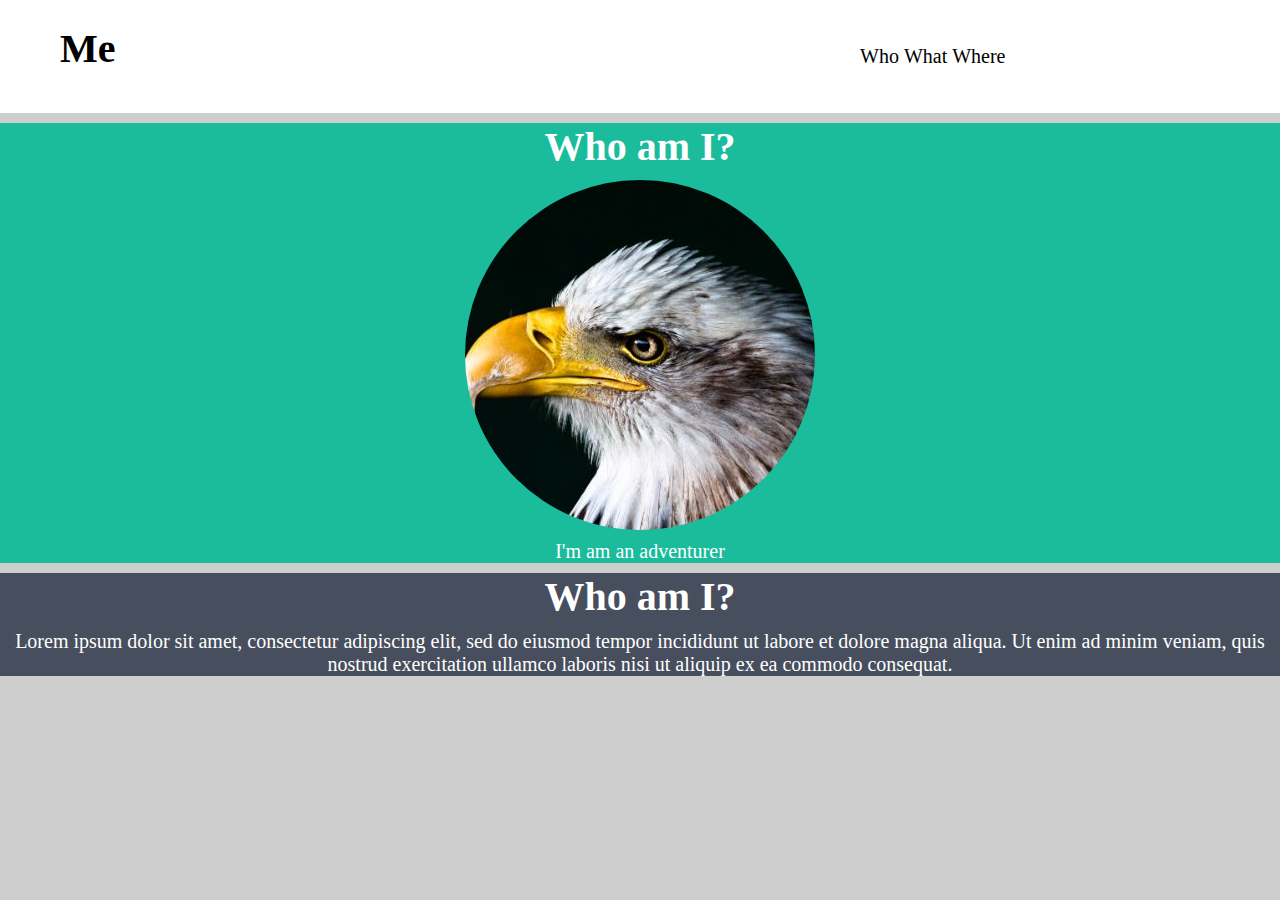
==== 001_HTML_CSS/index.html @ 37cb550a "André - Só uma barra do aboutus" ====
<html>
    <head>
        <link rel="stylesheet" href="css/estilo.css">
    </head>

    <body>
        <div class='navbar'>
            <h1 class='title'>Me</h1>
        
            <div class='menu'>
                <ul>
                    <li>Who</li>
                    <li>What</li>
                    <li>Where</Li>
                </ul>

            </div>
        </div>

        <div class="profile">
            <h1>Who am I?</h1>
            <img src="images/bird.jpg">
            <p>I'm am an adventurer</p>
        </div>

        <div class="aboutus">
            <h1>Who am I?</h1>
            <p>Lorem ipsum dolor sit amet, consectetur adipiscing elit, sed do eiusmod tempor incididunt ut labore et dolore magna aliqua. Ut enim ad minim veniam, quis nostrud exercitation ullamco laboris nisi ut aliquip ex ea commodo consequat.</p>
        </div>

    </body>
</html>
---- 001_HTML_CSS/css/estilo.css ----
body {
    background: #cecece;
    margin: 0px;
    padding: 0px;
    font-size: 20px;
}

h1, h2, h3, h4, h5, p {
    display: block;
    margin: 10px 0px;
    padding: 0px;
}

.navbar {
    background-color: #fff;
    min-height: 50px;
    overflow: auto;   
}

.navbar > .title {
    float: left;
    padding: 10px;
    margin: 15px 0px 15px 50px;
    width: 400px;
}

.navbar > .menu {
    float: right;
    padding: 10px;
    width: 400px;
    margin: 15px 50px 15px 0px;
}

ul li {
    display: inline;
}

li {

    list-style-type: none;
}

.profile, .aboutus {
    background-color: #1ABC9C;
    height: auto;
    text-align: center;
    color: white;
}

.profile img{
    border-radius: 50%;
}

.profile p, .profile h1 {
    margin: 10px 0px;
}

.aboutus {
    background: #474E5D;
}
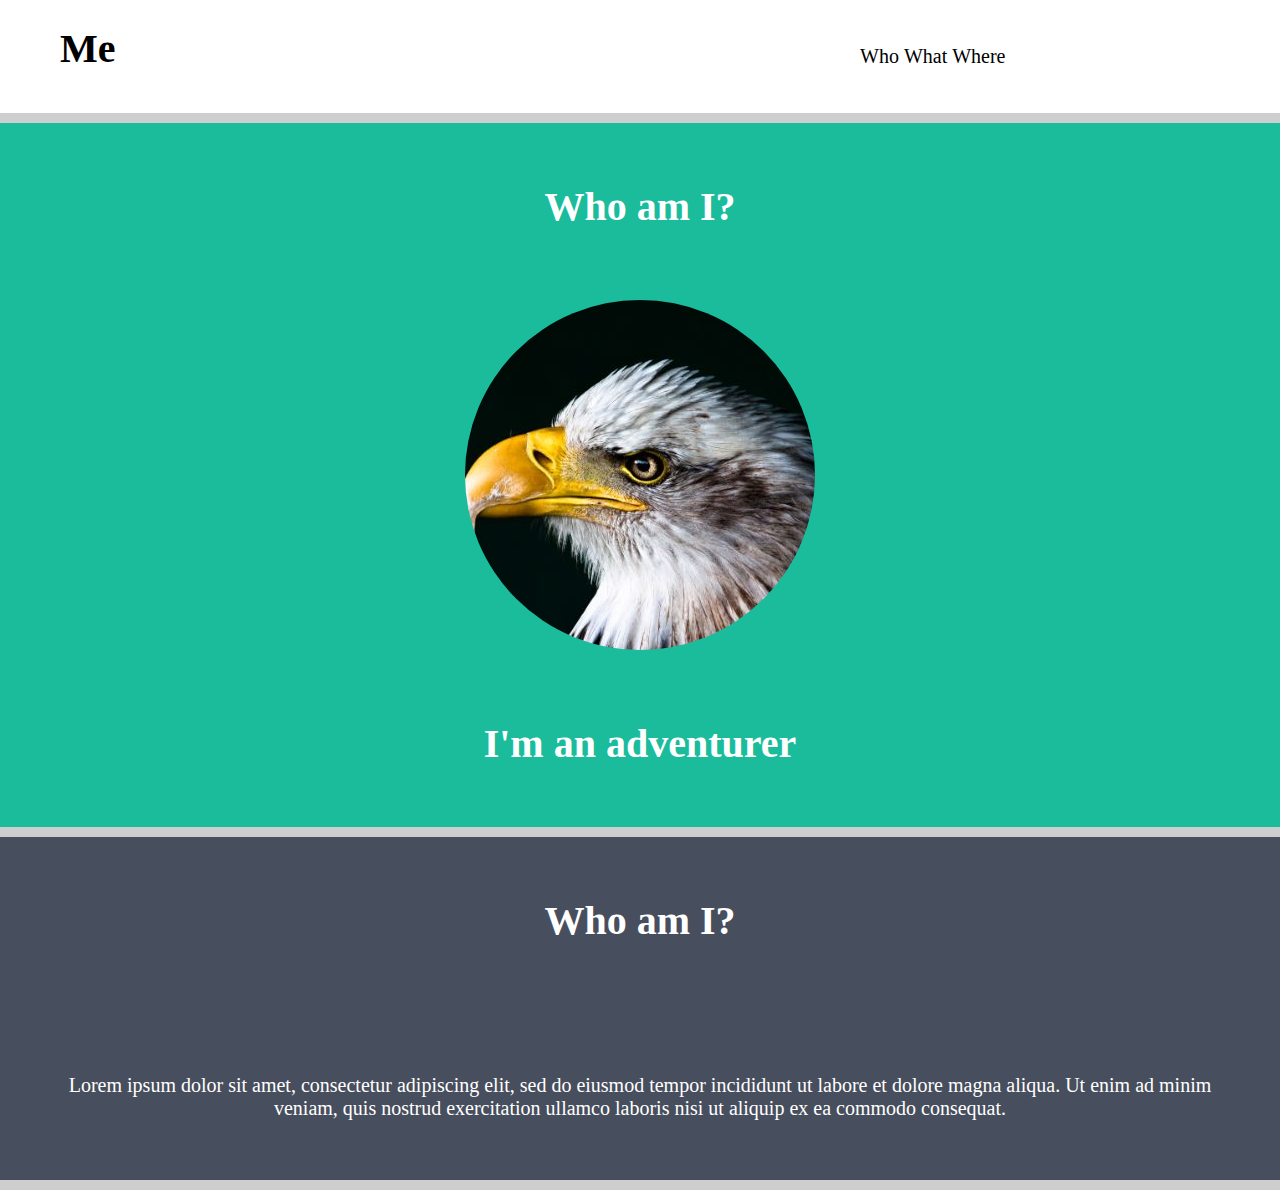
==== commit 2985acaf: "Leandro - melhoria no espaçamento dos títulos" ====
--- a/001_HTML_CSS/index.html
+++ b/001_HTML_CSS/index.html
@@ -20,7 +20,7 @@
         <div class="profile">
             <h1>Who am I?</h1>
             <img src="images/bird.jpg">
-            <p>I'm am an adventurer</p>
+            <h1>I'm an adventurer</h1>
         </div>
 
         <div class="aboutus">
--- a/001_HTML_CSS/css/estilo.css
+++ b/001_HTML_CSS/css/estilo.css
@@ -8,7 +8,7 @@
 h1, h2, h3, h4, h5, p {
     display: block;
     margin: 10px 0px;
-    padding: 0px;
+    padding:60px 50px;
 }
 
 .navbar {
@@ -47,11 +47,11 @@
     color: white;
 }
 
-.profile img{
+.profile img {
     border-radius: 50%;
 }
 
-.profile p, .profile h1 {
+.profile h2, .profile h1 {
     margin: 10px 0px;
 }
 
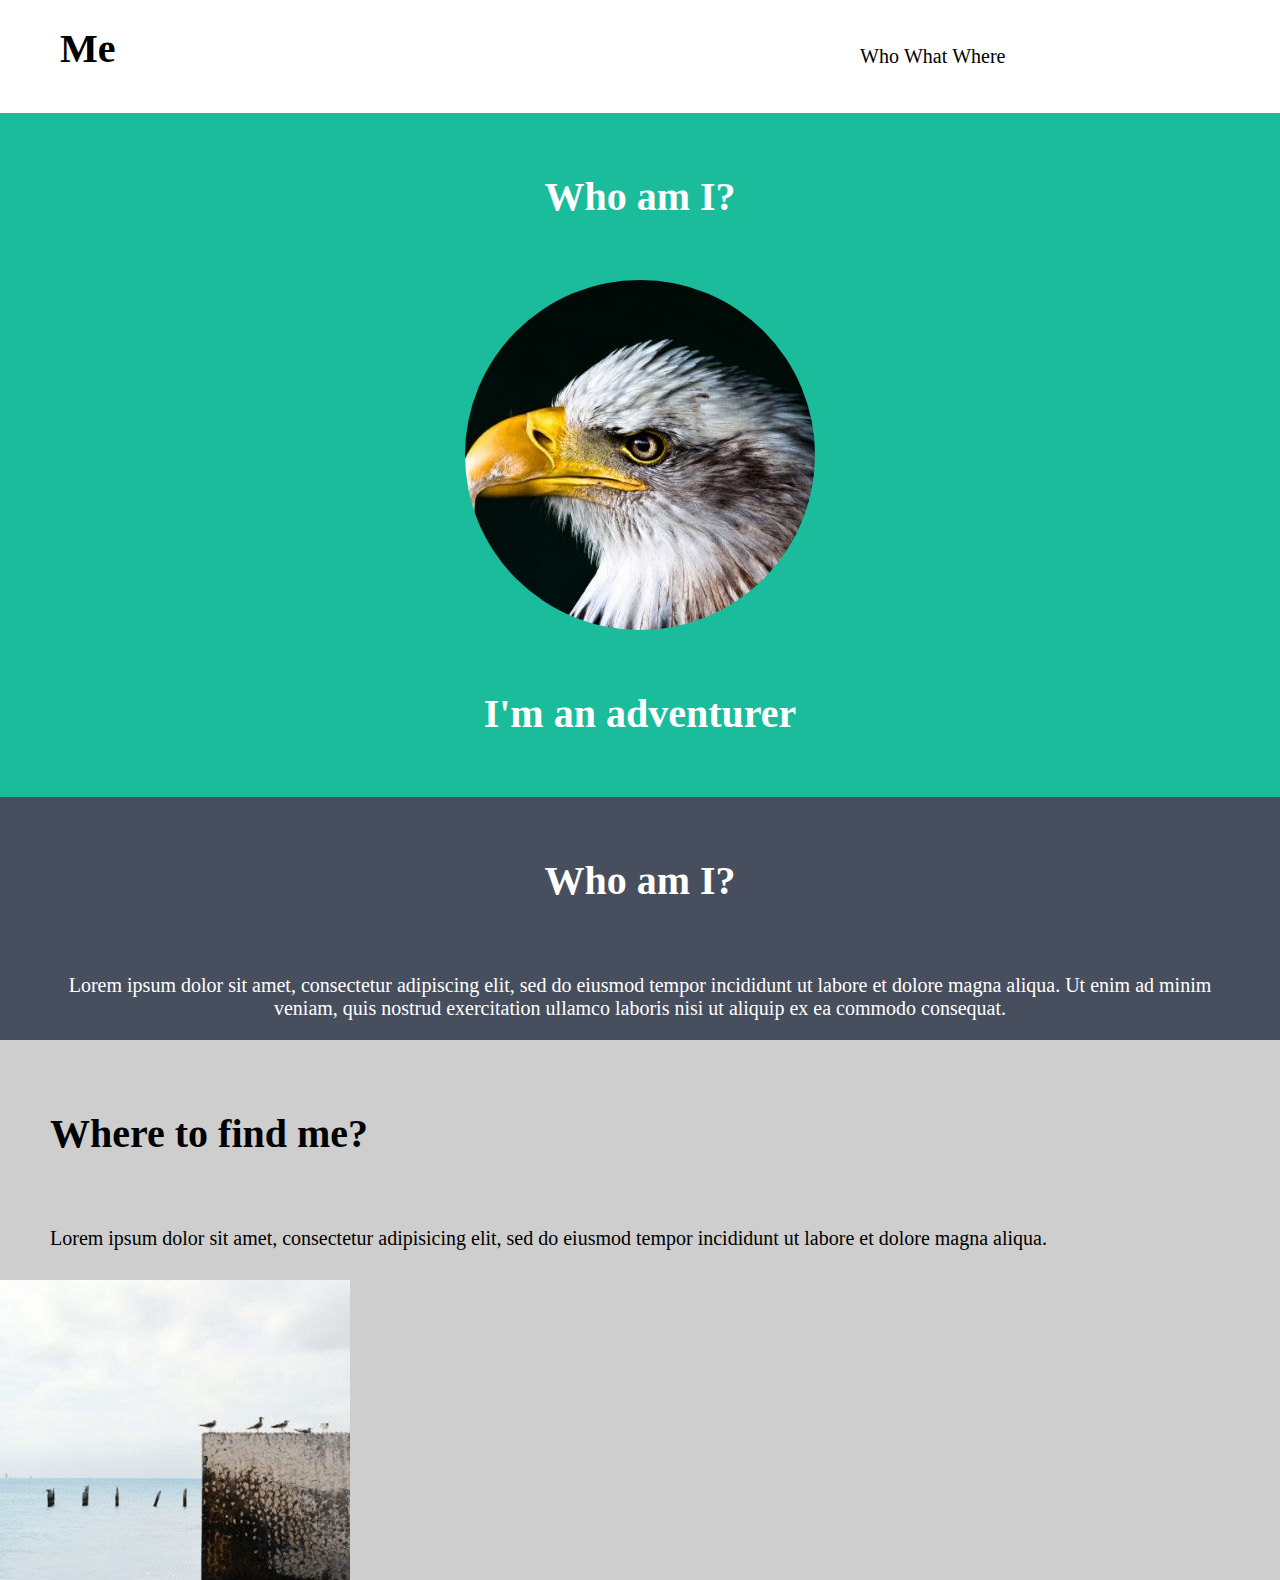
==== commit e15c3c8d: "Victor - Remoção de margem cinza e criação da div Where to find me" ====
--- a/001_HTML_CSS/index.html
+++ b/001_HTML_CSS/index.html
@@ -28,5 +28,14 @@
             <p>Lorem ipsum dolor sit amet, consectetur adipiscing elit, sed do eiusmod tempor incididunt ut labore et dolore magna aliqua. Ut enim ad minim veniam, quis nostrud exercitation ullamco laboris nisi ut aliquip ex ea commodo consequat.</p>
         </div>
 
+        <div class="contact">
+            <h1>Where to find me?</h1>
+            
+            <div class="contact-column">
+                <p>Lorem ipsum dolor sit amet, consectetur adipisicing elit, sed do eiusmod tempor incididunt ut labore et dolore magna aliqua.</p>
+
+                <img src="images/birds1.jpg">
+            </div>
+        </div>
     </body>
 </html>--- a/001_HTML_CSS/css/estilo.css
+++ b/001_HTML_CSS/css/estilo.css
@@ -5,10 +5,16 @@
     font-size: 20px;
 }
 
-h1, h2, h3, h4, h5, p {
+h1, h2, h3, h4, h5 {
     display: block;
     margin: 10px 0px;
-    padding:60px 50px;
+    padding: 60px 50px;
+}
+
+p {
+    display: block;
+    margin: 10px 0px;
+    padding: 0px 50px 20px 50px;
 }
 
 .navbar {
@@ -51,10 +57,14 @@
     border-radius: 50%;
 }
 
-.profile h2, .profile h1 {
-    margin: 10px 0px;
+.profile h2, .profile h1, .aboutus h1 {
+    margin: 0px 0px;
 }
 
 .aboutus {
     background: #474E5D;
-}+}
+
+.contact {
+    
+}
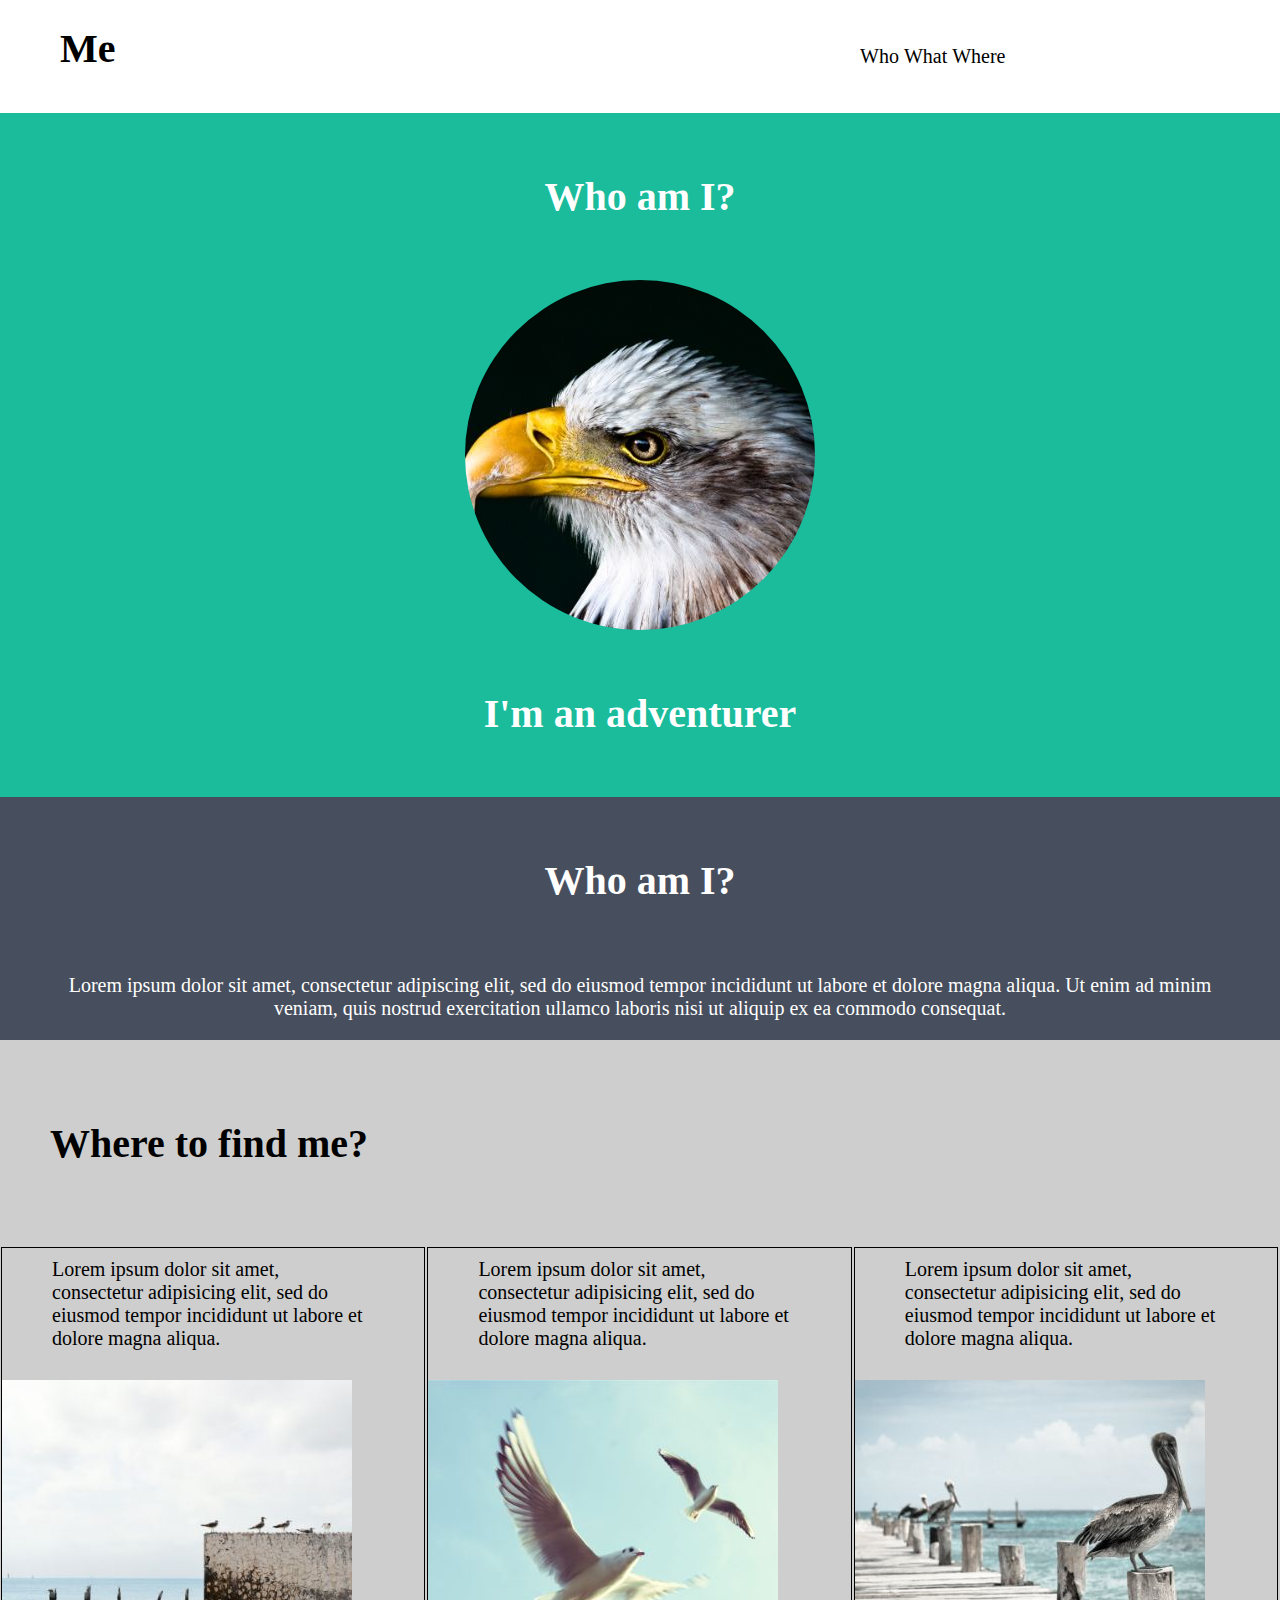
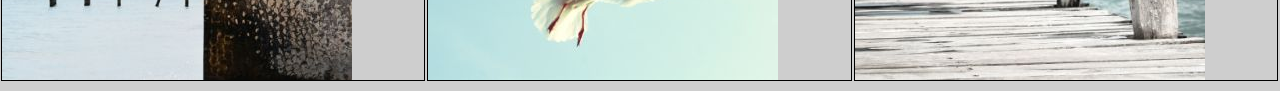
==== commit 226ca222: "Francisco - Criacao das divs e insercao das images e inicio de estilizacao" ====
--- a/001_HTML_CSS/index.html
+++ b/001_HTML_CSS/index.html
@@ -36,6 +36,16 @@
 
                 <img src="images/birds1.jpg">
             </div>
+            <div class="contact-column">
+                 <p>Lorem ipsum dolor sit amet, consectetur adipisicing elit, sed do eiusmod tempor incididunt ut labore et dolore magna aliqua.</p>
+    
+                <img src="images/birds2.jpg">
+            </div>    
+            <div class="contact-column">
+                <p>Lorem ipsum dolor sit amet, consectetur adipisicing elit, sed do eiusmod tempor incididunt ut labore et dolore magna aliqua.</p>
+        
+                <img src="images/birds3.jpg">
+            </div>                        
         </div>
     </body>
 </html>--- a/001_HTML_CSS/css/estilo.css
+++ b/001_HTML_CSS/css/estilo.css
@@ -66,5 +66,16 @@
 }
 
 .contact {
-    
+    overflow: auto;
 }
+
+.contact-column {
+    float: left;
+    width: 33%;
+    margin: 10px 1px;
+    border: 1px solid black;
+}
+
+.contact-column img {
+    padding: 0px auto;
+}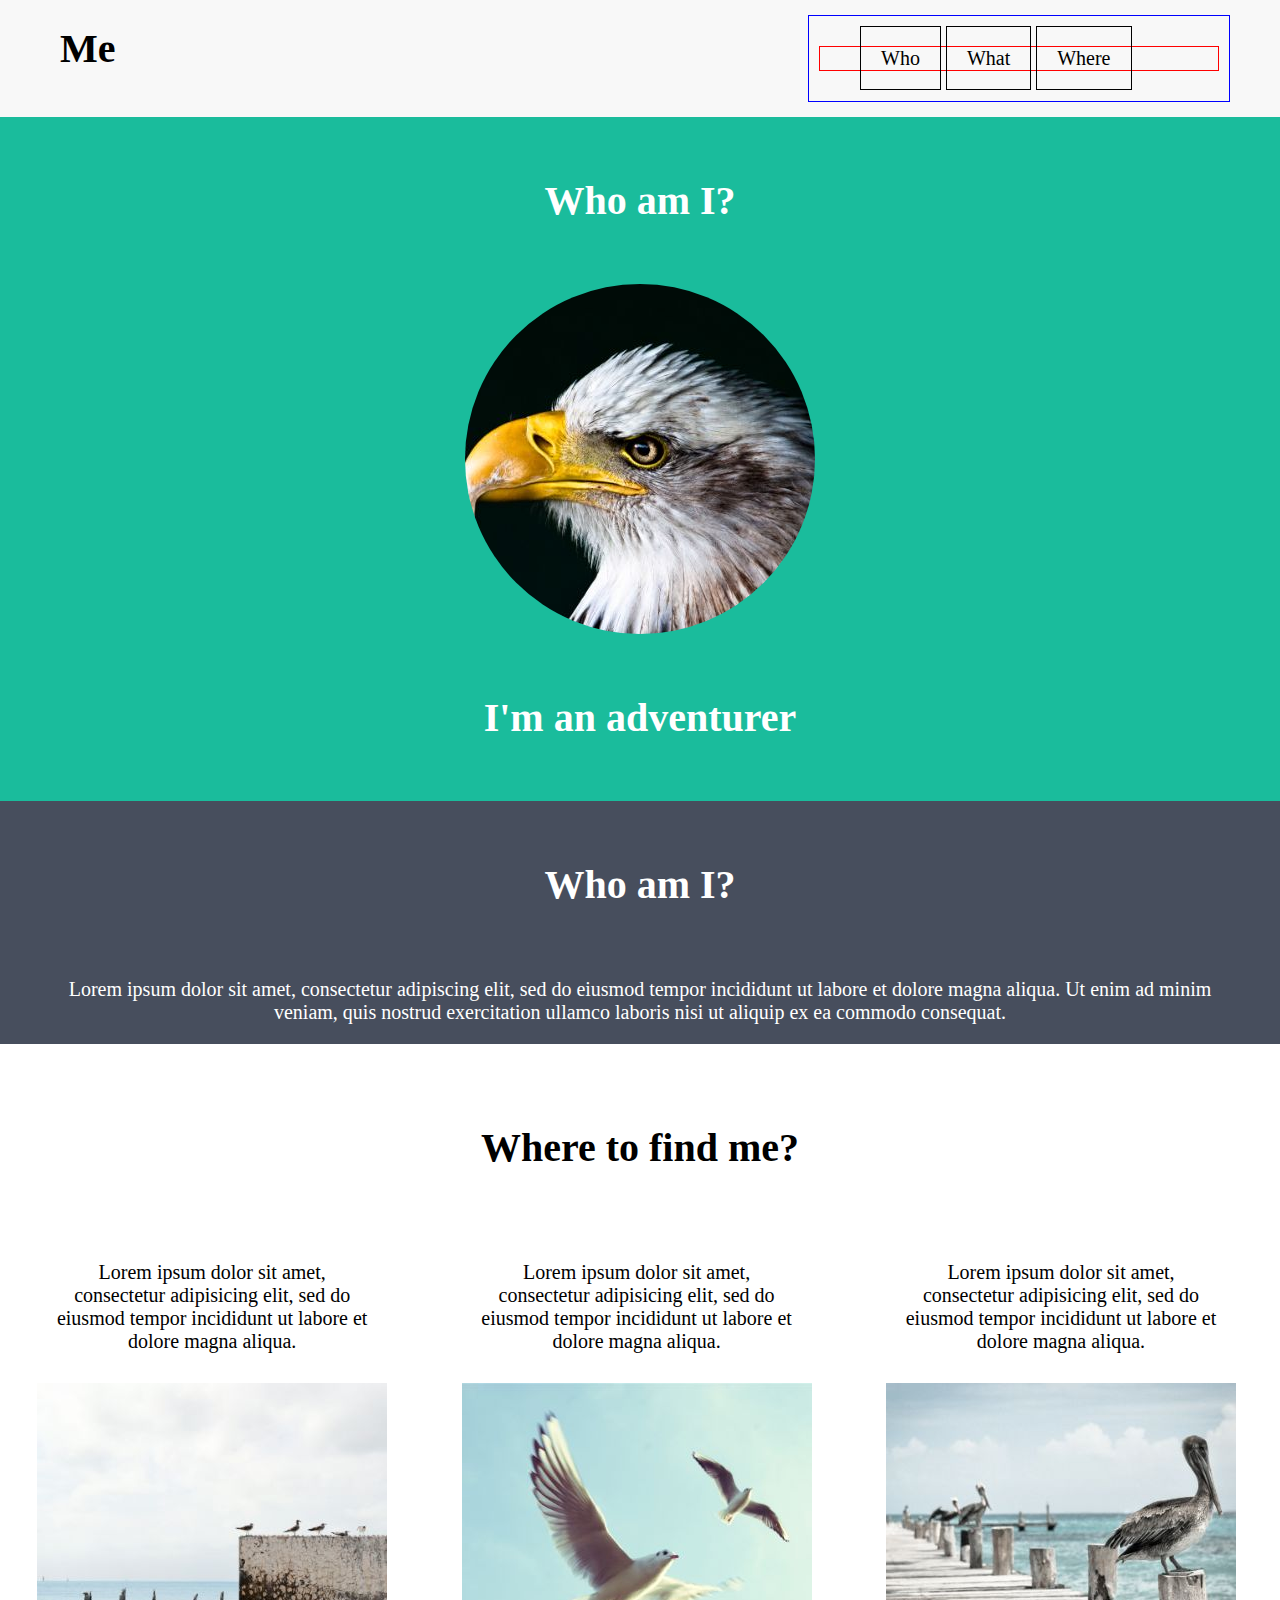
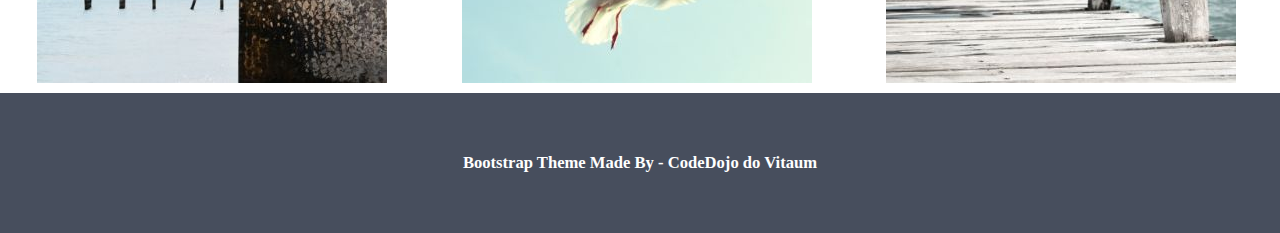
==== commit f68d4bf5: "André - Footer mais menu e imagens do contato" ====
--- a/001_HTML_CSS/index.html
+++ b/001_HTML_CSS/index.html
@@ -47,5 +47,9 @@
                 <img src="images/birds3.jpg">
             </div>                        
         </div>
+
+        <div class='footer'>
+            <h5>Bootstrap Theme Made By - CodeDojo do Vitaum</h5>
+        </div>
     </body>
 </html>--- a/001_HTML_CSS/css/estilo.css
+++ b/001_HTML_CSS/css/estilo.css
@@ -1,5 +1,5 @@
 body {
-    background: #cecece;
+    background: ##FFFFFF;
     margin: 0px;
     padding: 0px;
     font-size: 20px;
@@ -18,7 +18,7 @@
 }
 
 .navbar {
-    background-color: #fff;
+    background-color: #F8F8F8;
     min-height: 50px;
     overflow: auto;   
 }
@@ -35,6 +35,12 @@
     padding: 10px;
     width: 400px;
     margin: 15px 50px 15px 0px;
+    border: 1px solid blue;
+}
+
+ul{
+    
+    border: 1px solid red;
 }
 
 ul li {
@@ -44,9 +50,11 @@
 li {
 
     list-style-type: none;
+    border: 1px solid black;
+    padding: 20px;
 }
 
-.profile, .aboutus {
+.profile, .aboutus, .footer {
     background-color: #1ABC9C;
     height: auto;
     text-align: center;
@@ -57,25 +65,22 @@
     border-radius: 50%;
 }
 
-.profile h2, .profile h1, .aboutus h1 {
+.profile h2, .profile h1, .aboutus h1, .footer h5 {
     margin: 0px 0px;
 }
 
-.aboutus {
+.aboutus, .footer {
     background: #474E5D;
 }
 
 .contact {
     overflow: auto;
+    
+    text-align: center;
 }
 
 .contact-column {
     float: left;
     width: 33%;
     margin: 10px 1px;
-    border: 1px solid black;
 }
-
-.contact-column img {
-    padding: 0px auto;
-}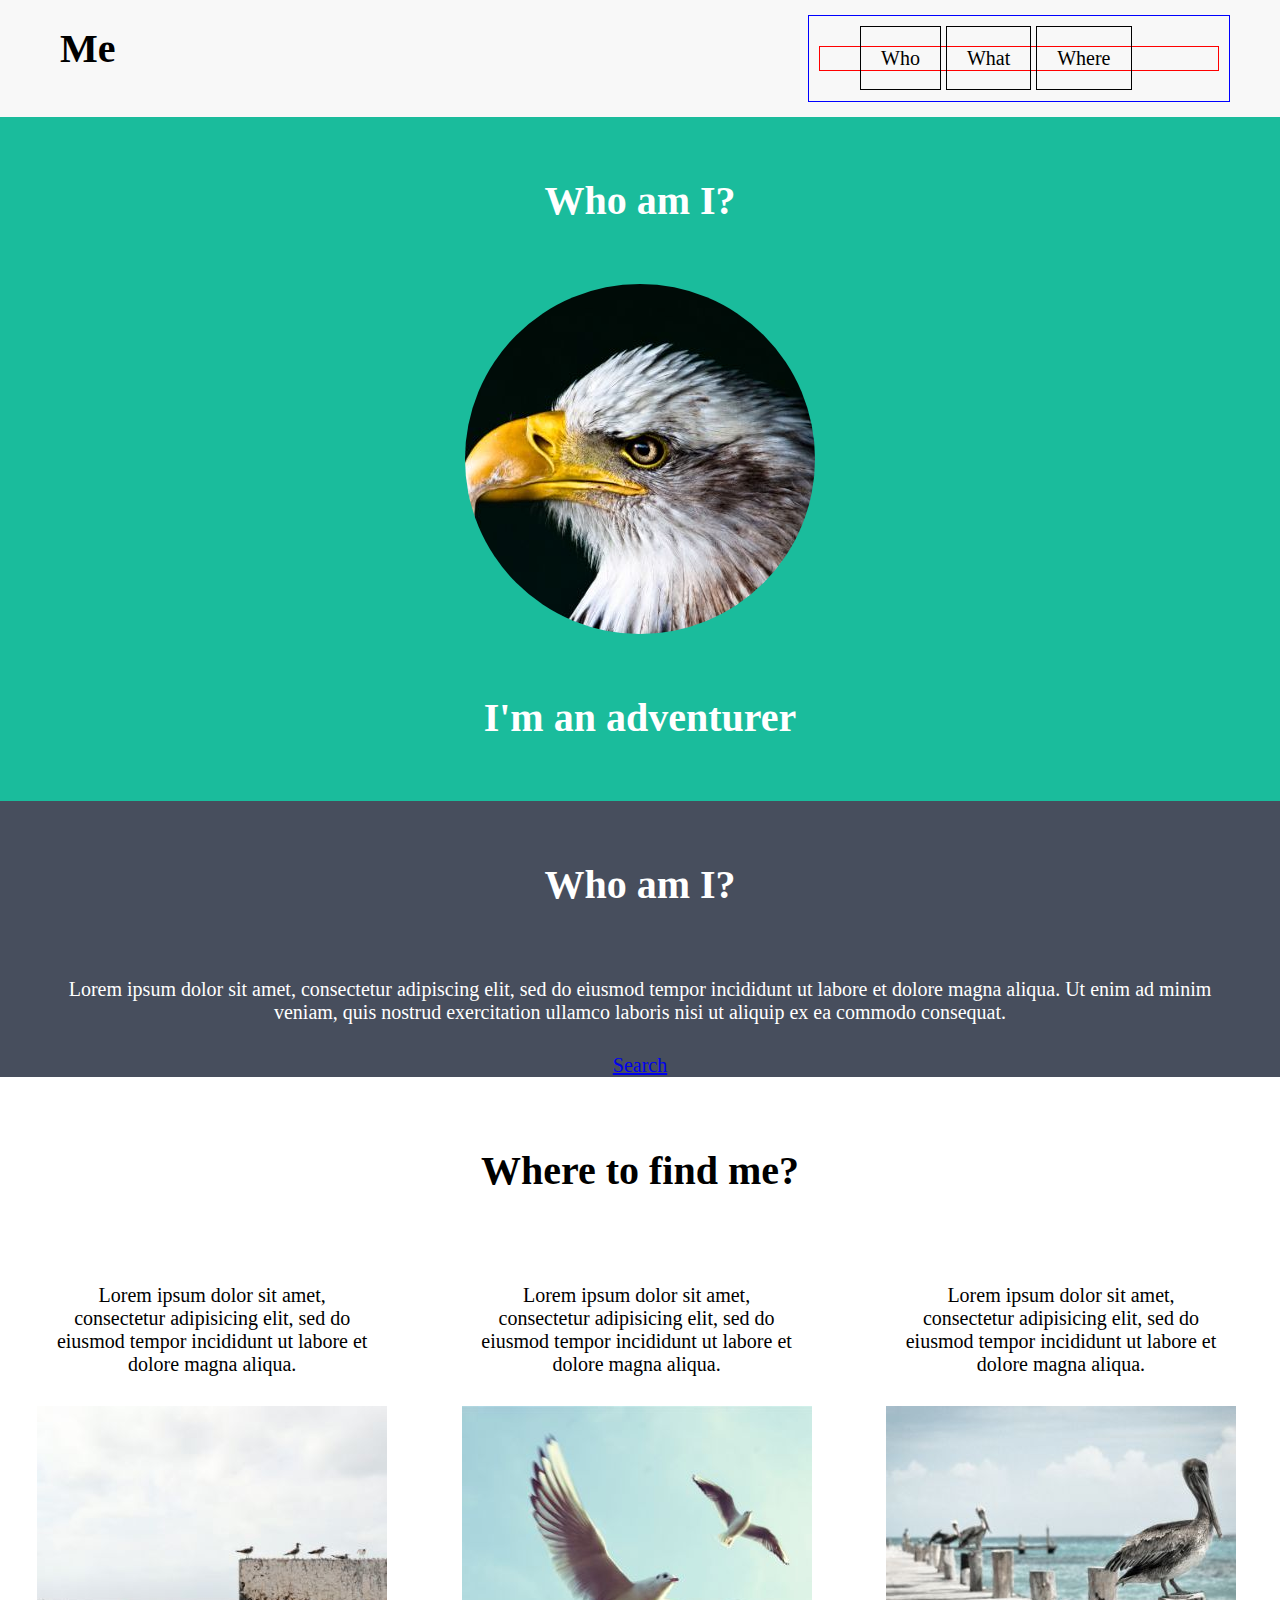
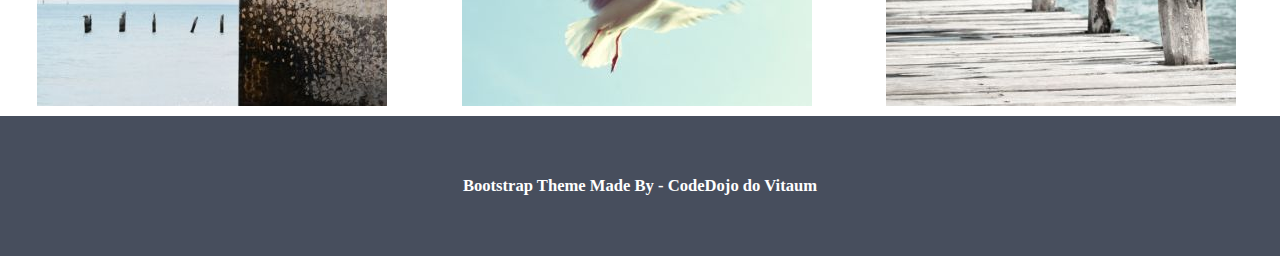
==== commit c1f2479a: "Leandro - Início do botão search" ====
--- a/001_HTML_CSS/index.html
+++ b/001_HTML_CSS/index.html
@@ -26,6 +26,11 @@
         <div class="aboutus">
             <h1>Who am I?</h1>
             <p>Lorem ipsum dolor sit amet, consectetur adipiscing elit, sed do eiusmod tempor incididunt ut labore et dolore magna aliqua. Ut enim ad minim veniam, quis nostrud exercitation ullamco laboris nisi ut aliquip ex ea commodo consequat.</p>
+
+            <a href="#" class="search-button"> 
+                Search
+            </a>
+
         </div>
 
         <div class="contact">
--- a/001_HTML_CSS/css/estilo.css
+++ b/001_HTML_CSS/css/estilo.css
@@ -84,3 +84,9 @@
     width: 33%;
     margin: 10px 1px;
 }
+
+.search-button {
+    border-radius: 5%;
+    width: 120px;
+    height: 40px;
+}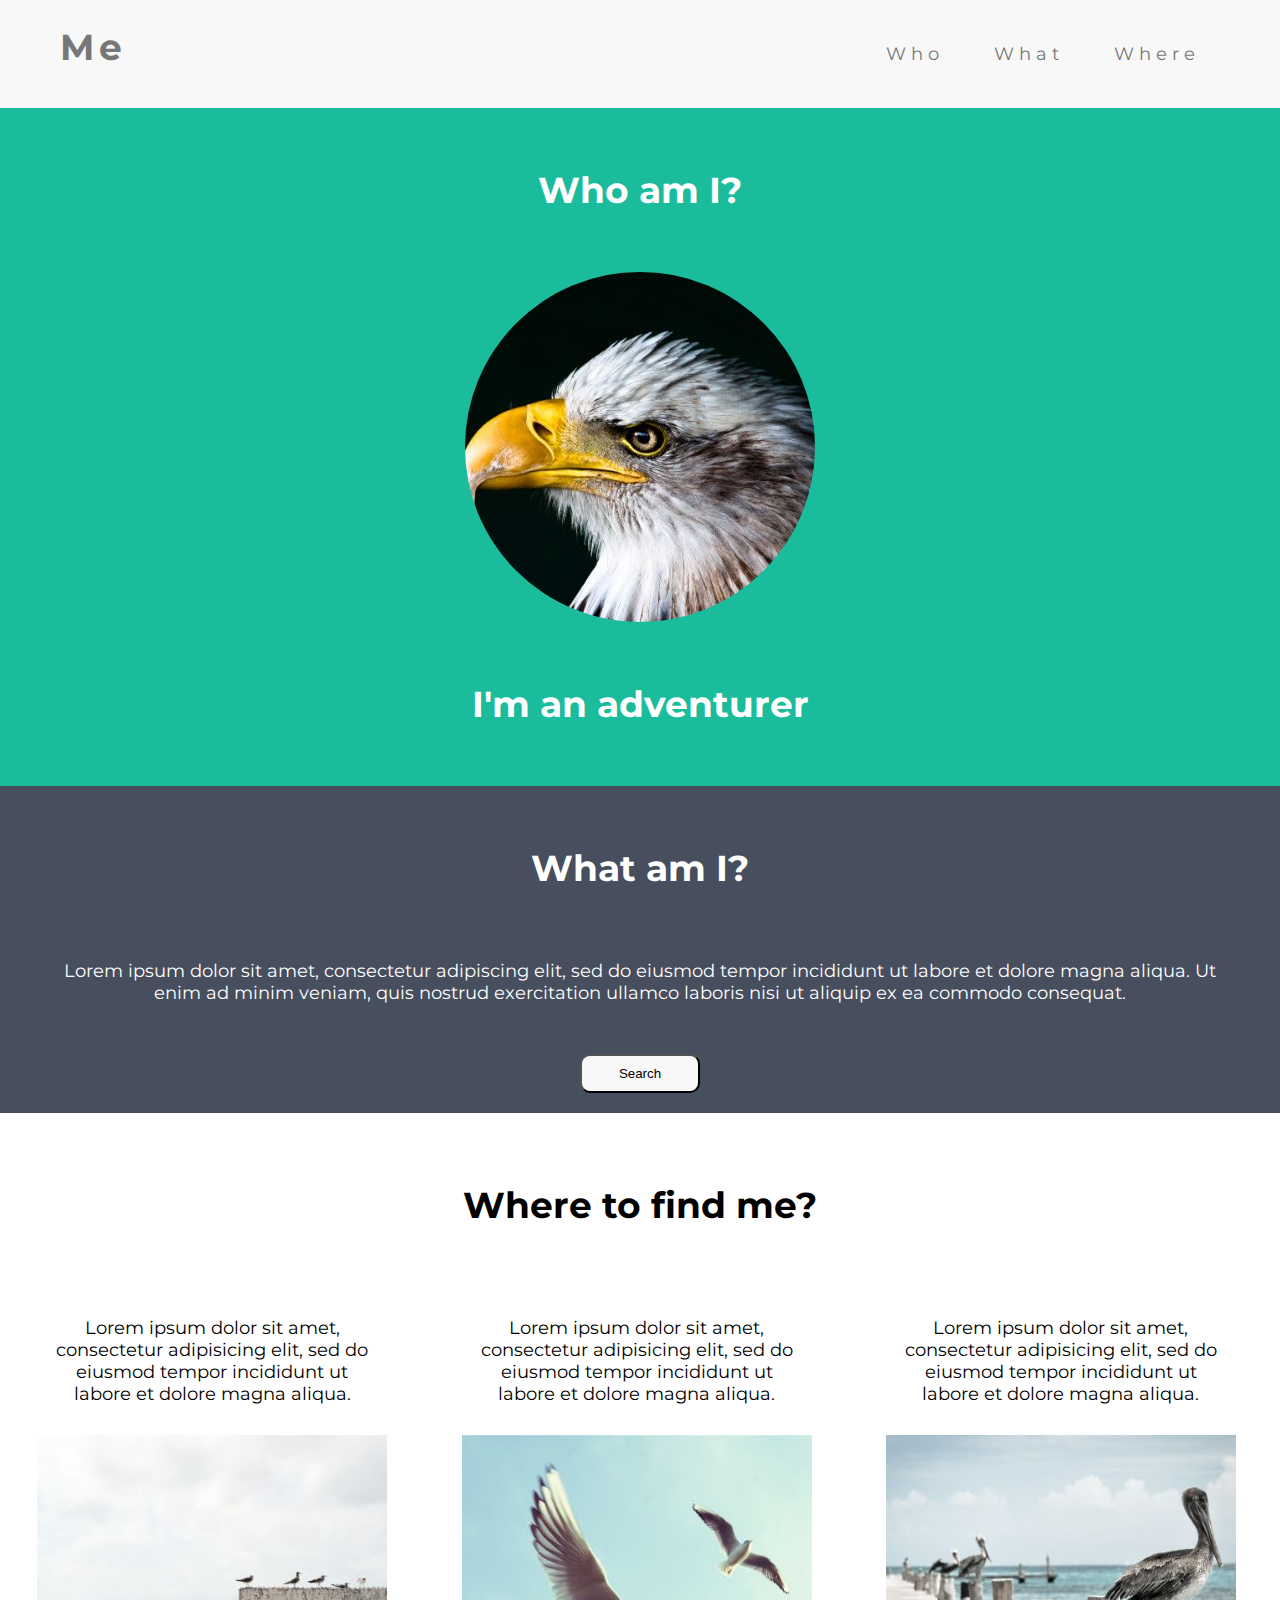
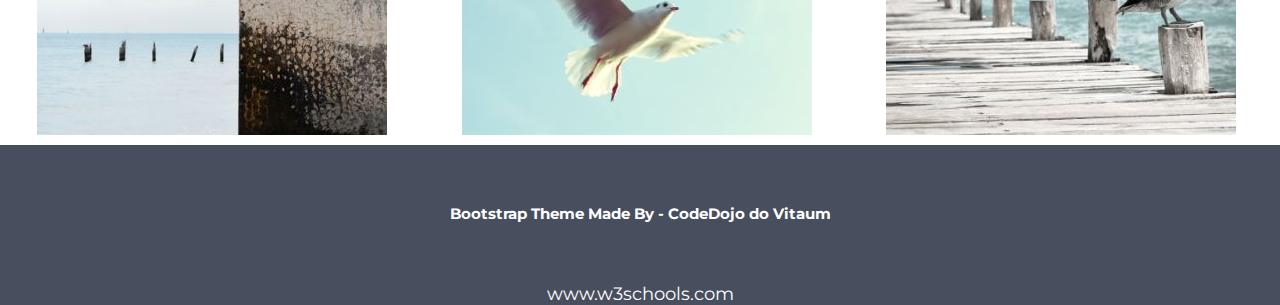
==== commit 2c15b997: "Victor - Final Botão e âncoras" ====
--- a/001_HTML_CSS/index.html
+++ b/001_HTML_CSS/index.html
@@ -1,5 +1,6 @@
 <html>
     <head>
+        <link href="https://fonts.googleapis.com/css?family=Montserrat" rel="stylesheet">
         <link rel="stylesheet" href="css/estilo.css">
     </head>
 
@@ -9,31 +10,30 @@
         
             <div class='menu'>
                 <ul>
-                    <li>Who</li>
-                    <li>What</li>
-                    <li>Where</Li>
+                    <li><a href="#profile">Who</a></li>
+                    <li><a href="#aboutus">What</a></li>
+                    <li><a href="#contact">Where</a></Li>
                 </ul>
 
             </div>
         </div>
 
-        <div class="profile">
+        <div id="profile" class="profile">
             <h1>Who am I?</h1>
             <img src="images/bird.jpg">
             <h1>I'm an adventurer</h1>
         </div>
 
-        <div class="aboutus">
-            <h1>Who am I?</h1>
+        <div id="aboutus" class="aboutus">
+            <h1>What am I?</h1>
             <p>Lorem ipsum dolor sit amet, consectetur adipiscing elit, sed do eiusmod tempor incididunt ut labore et dolore magna aliqua. Ut enim ad minim veniam, quis nostrud exercitation ullamco laboris nisi ut aliquip ex ea commodo consequat.</p>
-
-            <a href="#" class="search-button"> 
-                Search
+            
+            <a href="#">
+                <button class="search-button">Search</button>
             </a>
-
         </div>
 
-        <div class="contact">
+        <div id="contact" class="contact">
             <h1>Where to find me?</h1>
             
             <div class="contact-column">
@@ -55,6 +55,7 @@
 
         <div class='footer'>
             <h5>Bootstrap Theme Made By - CodeDojo do Vitaum</h5>
+            <a href="www.w3schools.com">www.w3schools.com</a>
         </div>
     </body>
 </html>--- a/001_HTML_CSS/css/estilo.css
+++ b/001_HTML_CSS/css/estilo.css
@@ -1,8 +1,9 @@
 body {
-    background: ##FFFFFF;
+    background: #FFFFFF;
     margin: 0px;
     padding: 0px;
-    font-size: 20px;
+    font-size: 18px;
+    font-family: 'Montserrat', 'Arial';
 }
 
 h1, h2, h3, h4, h5 {
@@ -17,30 +18,30 @@
     padding: 0px 50px 20px 50px;
 }
 
+a, a:active, a:hover, a:visited {
+    color: inherit;
+    text-decoration: none;
+}
+
 .navbar {
     background-color: #F8F8F8;
     min-height: 50px;
-    overflow: auto;   
+    overflow: auto;
+    color: #777;
+    letter-spacing: 5px;
 }
 
-.navbar > .title {
+.navbar>.title {
     float: left;
     padding: 10px;
     margin: 15px 0px 15px 50px;
     width: 400px;
 }
 
-.navbar > .menu {
+.navbar>.menu {
     float: right;
     padding: 10px;
-    width: 400px;
     margin: 15px 50px 15px 0px;
-    border: 1px solid blue;
-}
-
-ul{
-    
-    border: 1px solid red;
 }
 
 ul li {
@@ -48,14 +49,26 @@
 }
 
 li {
-
     list-style-type: none;
-    border: 1px solid black;
     padding: 20px;
 }
 
-.profile, .aboutus, .footer {
+.profile {
     background-color: #1ABC9C;
+    height: auto;
+    text-align: center;
+    color: white;
+}
+
+.aboutus {
+    background: #474E5D;
+    height: auto;
+    text-align: center;
+    color: white;
+}
+
+.footer {
+    background: #474E5D;
     height: auto;
     text-align: center;
     color: white;
@@ -69,13 +82,8 @@
     margin: 0px 0px;
 }
 
-.aboutus, .footer {
-    background: #474E5D;
-}
-
 .contact {
     overflow: auto;
-    
     text-align: center;
 }
 
@@ -86,7 +94,9 @@
 }
 
 .search-button {
-    border-radius: 5%;
+    background-color: #F8F8F8;
+    border-radius: 10px;
+    padding: 10px;
+    margin: 20px auto;
     width: 120px;
-    height: 40px;
 }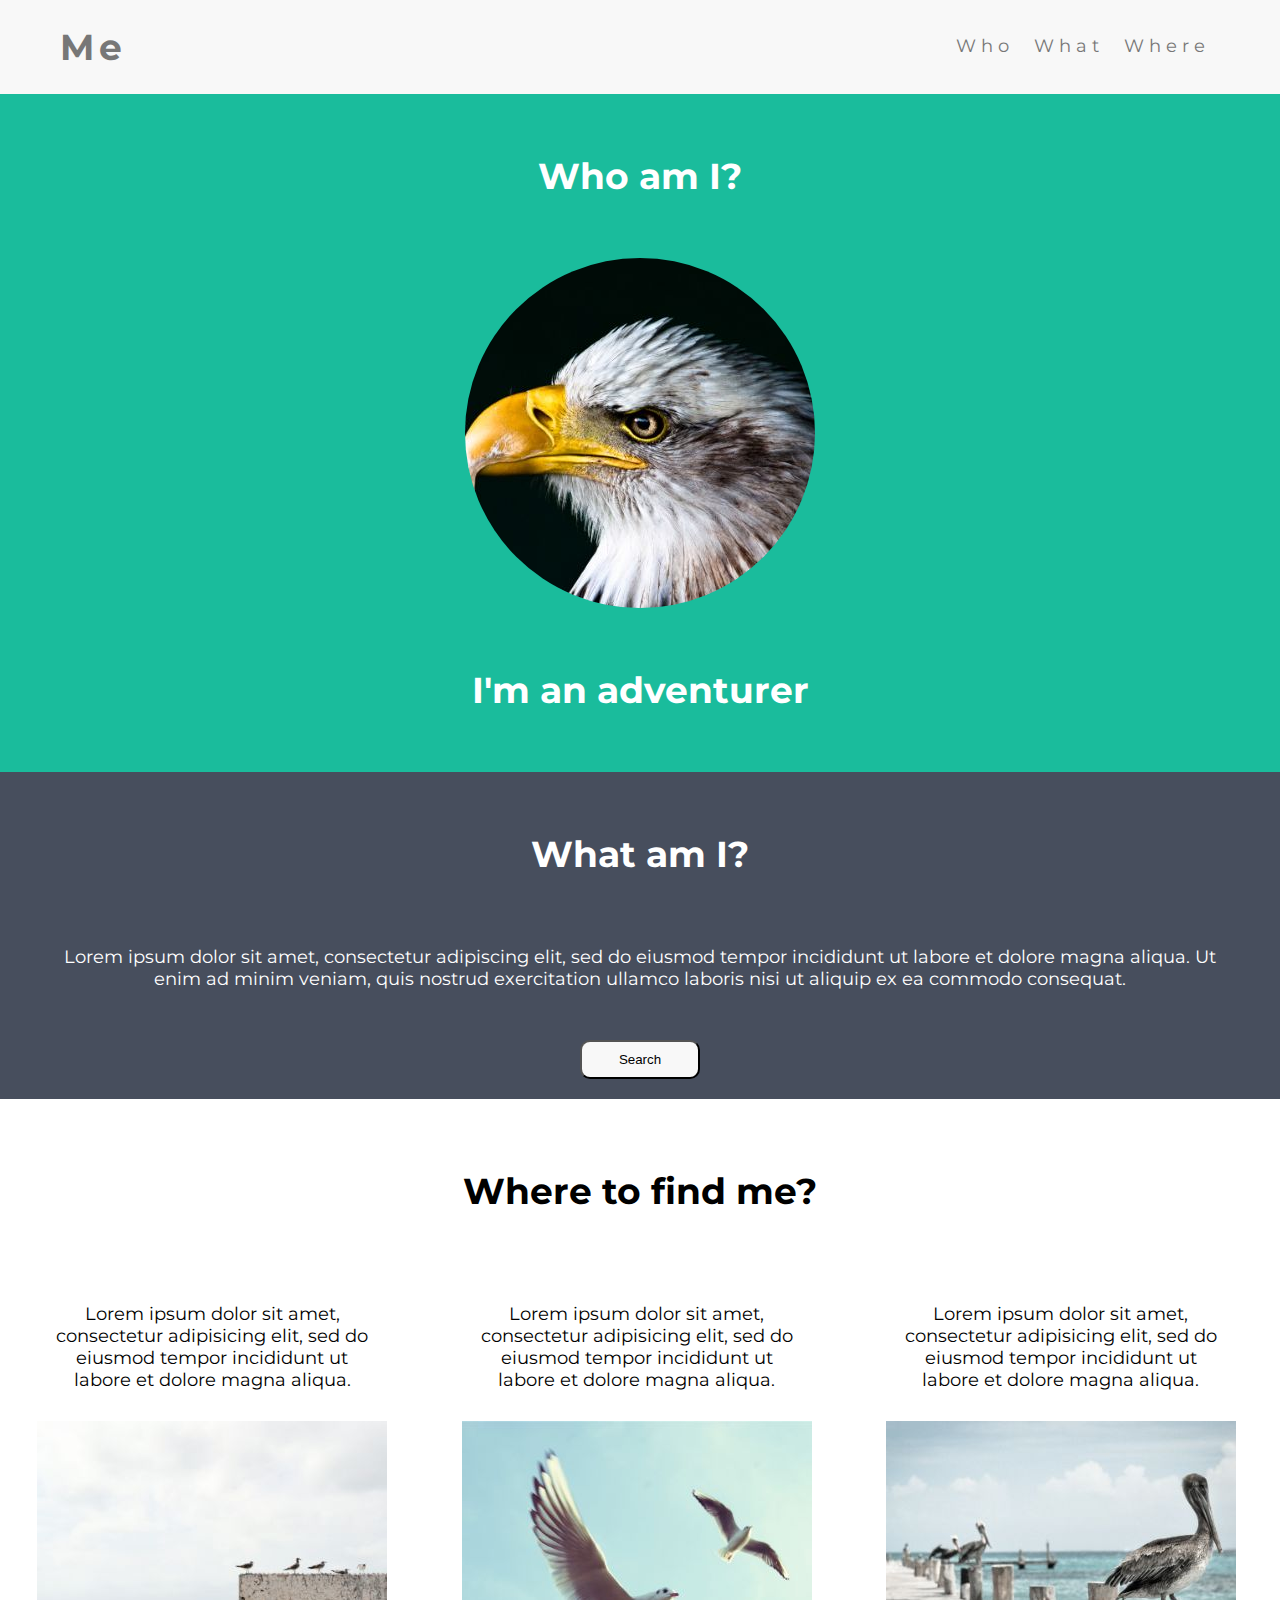
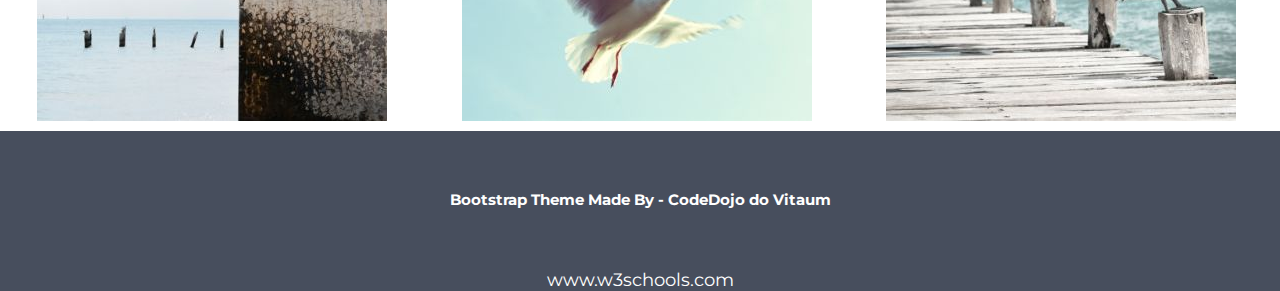
==== commit b498e611: "Victor - Melhorias com flex box e classes para elementos" ====
--- a/001_HTML_CSS/index.html
+++ b/001_HTML_CSS/index.html
@@ -8,14 +8,11 @@
         <div class='navbar'>
             <h1 class='title'>Me</h1>
         
-            <div class='menu'>
-                <ul>
-                    <li><a href="#profile">Who</a></li>
-                    <li><a href="#aboutus">What</a></li>
-                    <li><a href="#contact">Where</a></Li>
-                </ul>
-
-            </div>
+            <ul class='menu'>
+                <li class="menu-item"><a href="#profile">Who</a></li>
+                <li class="menu-item"><a href="#aboutus">What</a></li>
+                <li class="menu-item"><a href="#contact">Where</a></Li>
+            </ul>
         </div>
 
         <div id="profile" class="profile">
--- a/001_HTML_CSS/css/estilo.css
+++ b/001_HTML_CSS/css/estilo.css
@@ -24,33 +24,31 @@
 }
 
 .navbar {
+    display: flex;
     background-color: #F8F8F8;
-    min-height: 50px;
-    overflow: auto;
     color: #777;
     letter-spacing: 5px;
+    padding: 25px 60px;
 }
 
-.navbar>.title {
-    float: left;
-    padding: 10px;
-    margin: 15px 0px 15px 50px;
-    width: 400px;
+.navbar .title {
+    padding: 0px;
+    margin: 0px;
 }
 
-.navbar>.menu {
-    float: right;
-    padding: 10px;
-    margin: 15px 50px 15px 0px;
+/* https://developer.mozilla.org/en-US/docs/Web/CSS/unset 
+ * Site com documentação sobre Flex Box
+ */
+.navbar .menu {
+    padding: unset;
+    margin: unset; 
+    margin-left: auto;
+    display: flex;
 }
 
-ul li {
-    display: inline;
-}
-
-li {
+.menu-item {
     list-style-type: none;
-    padding: 20px;
+    padding: 10px;
 }
 
 .profile {
